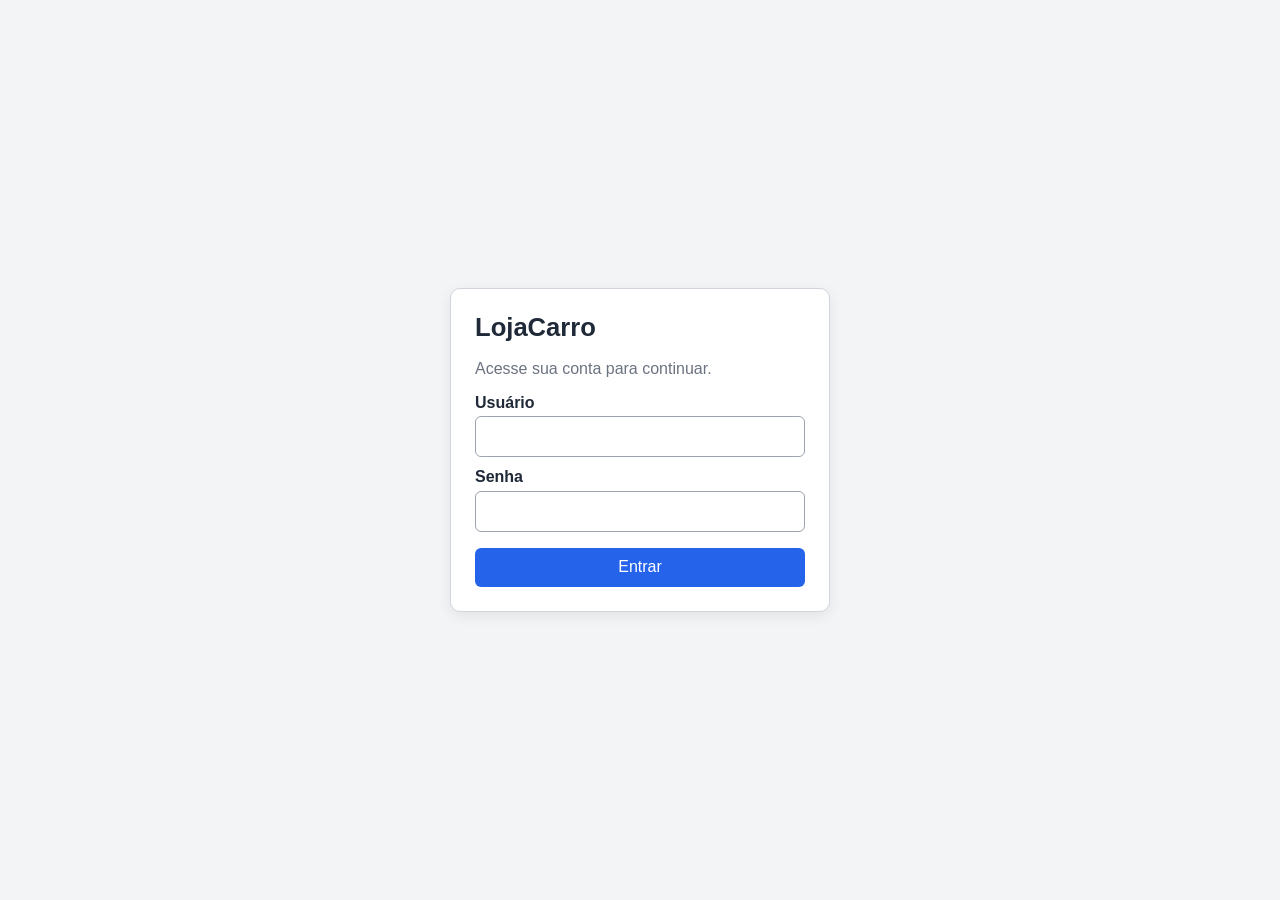
==== src/main/resources/static/index.html @ ffec4c3b "autenticacao e controle de usuarios" ====
<!DOCTYPE html>
<html lang="pt-BR">
<head>
    <meta charset="UTF-8">
    <meta name="viewport" content="width=device-width, initial-scale=1.0">
    <title>Painel - LojaCarro</title>
    <link rel="stylesheet" href="css/styles.css">
</head>
<body>
<header class="topbar">
    <div>
        <strong>LojaCarro</strong>
        <span id="user-summary" class="muted"></span>
    </div>
    <button id="logout-button" class="secondary" type="button">Sair</button>
</header>

<main class="container">
    <div id="app-message" class="message" role="alert" aria-live="polite"></div>

    <section>
        <div class="section-heading">
            <h1>Carros</h1>
            <button id="refresh-cars" class="secondary" type="button">Atualizar</button>
        </div>
        <div id="car-form-section" class="panel hidden">
            <h2 id="car-form-title">Cadastrar carro</h2>
            <form id="car-form" class="form-grid">
                <input id="car-id" type="hidden">
                <div>
                    <label for="car-modelo">Modelo</label>
                    <input id="car-modelo" required maxlength="80">
                </div>
                <div>
                    <label for="car-ano">Ano</label>
                    <input id="car-ano" type="number" min="1886" max="2200" required>
                </div>
                <div>
                    <label for="car-preco">Preço</label>
                    <input id="car-preco" type="number" min="0" step="0.01" required>
                </div>
                <div class="form-actions">
                    <button type="submit">Salvar carro</button>
                    <button id="cancel-car" class="secondary" type="button">Cancelar</button>
                </div>
            </form>
        </div>
        <div class="table-wrapper">
            <table>
                <thead><tr><th>Modelo</th><th>Ano</th><th>Preço</th><th>Ações</th></tr></thead>
                <tbody id="cars-body"></tbody>
            </table>
        </div>
    </section>

    <section id="client-section" class="hidden">
        <div class="section-heading">
            <h1>Clientes</h1>
            <button id="refresh-clients" class="secondary" type="button">Atualizar</button>
        </div>
        <div class="panel">
            <h2 id="client-form-title">Cadastrar cliente</h2>
            <form id="client-form" class="form-grid">
                <input id="client-id" type="hidden">
                <div>
                    <label for="client-name">Nome</label>
                    <input id="client-name" required maxlength="120">
                </div>
                <div>
                    <label for="client-username">Usuário</label>
                    <input id="client-username" required maxlength="80">
                </div>
                <div>
                    <label for="client-password">Senha</label>
                    <input id="client-password" type="password" minlength="6" autocomplete="new-password">
                    <small>Obrigatória no cadastro; vazia na edição preserva a atual.</small>
                </div>
                <div class="form-actions">
                    <button type="submit">Salvar cliente</button>
                    <button id="cancel-client" class="secondary" type="button">Cancelar</button>
                </div>
            </form>
        </div>
        <div class="table-wrapper">
            <table>
                <thead><tr><th>Nome</th><th>Usuário</th><th>Perfil</th><th>Ações</th></tr></thead>
                <tbody id="clients-body"></tbody>
            </table>
        </div>
    </section>

    <section id="user-section" class="hidden">
        <div class="section-heading">
            <h1>Usuários</h1>
            <button id="refresh-users" class="secondary" type="button">Atualizar</button>
        </div>
        <div class="panel">
            <h2 id="user-form-title">Cadastrar usuário</h2>
            <form id="user-form" class="form-grid">
                <input id="user-id" type="hidden">
                <div>
                    <label for="user-name">Nome</label>
                    <input id="user-name" required maxlength="120">
                </div>
                <div>
                    <label for="user-username">Usuário</label>
                    <input id="user-username" required maxlength="80">
                </div>
                <div>
                    <label for="user-password">Senha</label>
                    <input id="user-password" type="password" minlength="6" autocomplete="new-password">
                    <small>Obrigatória no cadastro; vazia na edição preserva a atual.</small>
                </div>
                <div>
                    <label for="user-profile">Perfil</label>
                    <select id="user-profile" required>
                        <option value="CLIENTE">CLIENTE</option>
                        <option value="VENDEDOR">VENDEDOR</option>
                        <option value="ADMINISTRADOR">ADMINISTRADOR</option>
                    </select>
                </div>
                <div class="form-actions">
                    <button type="submit">Salvar usuário</button>
                    <button id="cancel-user" class="secondary" type="button">Cancelar</button>
                </div>
            </form>
        </div>
        <div class="table-wrapper">
            <table>
                <thead><tr><th>Nome</th><th>Usuário</th><th>Perfil</th><th>Ações</th></tr></thead>
                <tbody id="users-body"></tbody>
            </table>
        </div>
    </section>
</main>
<script src="js/app.js"></script>
</body>
</html>
---- src/main/resources/static/css/styles.css ----
:root {
    color-scheme: light;
    font-family: Arial, sans-serif;
    color: #1f2937;
    background: #f3f4f6;
}

* { box-sizing: border-box; }

body { margin: 0; }

.login-page { min-height: 100vh; display: grid; place-items: center; padding: 1rem; }
.login-card, .panel { background: #fff; border: 1px solid #d1d5db; border-radius: 10px; padding: 1.5rem; box-shadow: 0 4px 14px #00000012; }
.login-card { width: min(100%, 380px); }
h1, h2 { margin-top: 0; }
h1 { font-size: 1.6rem; }
h2 { font-size: 1.15rem; }
.muted, small { color: #6b7280; }
.message { min-height: 1.5rem; margin: .75rem 0; padding: .65rem; border-radius: 6px; }
.message:empty { display: none; }
.message.error { background: #fee2e2; color: #991b1b; }
.message.success { background: #dcfce7; color: #166534; }
label { display: block; font-weight: 600; margin: .7rem 0 .3rem; }
input, select, button { font: inherit; }
input, select { width: 100%; padding: .65rem; border: 1px solid #9ca3af; border-radius: 6px; background: #fff; }
button { border: 0; border-radius: 6px; padding: .65rem 1rem; background: #2563eb; color: #fff; cursor: pointer; }
button:hover { background: #1d4ed8; }
button.secondary { background: #6b7280; }
button.danger { background: #dc2626; }
.login-card button { width: 100%; margin-top: 1rem; }
.topbar { display: flex; justify-content: space-between; align-items: center; gap: 1rem; padding: 1rem max(1rem, calc((100% - 1100px) / 2)); background: #111827; color: #fff; }
.topbar .muted { color: #d1d5db; margin-left: .75rem; }
.container { width: min(100% - 2rem, 1100px); margin: 2rem auto; }
section { margin-bottom: 2rem; }
.section-heading { display: flex; justify-content: space-between; align-items: center; gap: 1rem; }
.form-grid { display: grid; grid-template-columns: repeat(auto-fit, minmax(190px, 1fr)); gap: .5rem 1rem; align-items: end; }
.form-actions { display: flex; gap: .5rem; align-items: end; padding-bottom: .1rem; }
.table-wrapper { overflow-x: auto; margin-top: 1rem; background: #fff; border-radius: 8px; }
table { border-collapse: collapse; width: 100%; }
th, td { text-align: left; border-bottom: 1px solid #e5e7eb; padding: .75rem; white-space: nowrap; }
th { background: #e5e7eb; }
td button { margin-right: .35rem; padding: .45rem .7rem; }
.hidden { display: none !important; }

@media (max-width: 600px) {
    .topbar { align-items: flex-start; }
    .topbar .muted { display: block; margin: .25rem 0 0; }
    .form-actions { grid-column: 1 / -1; }
}
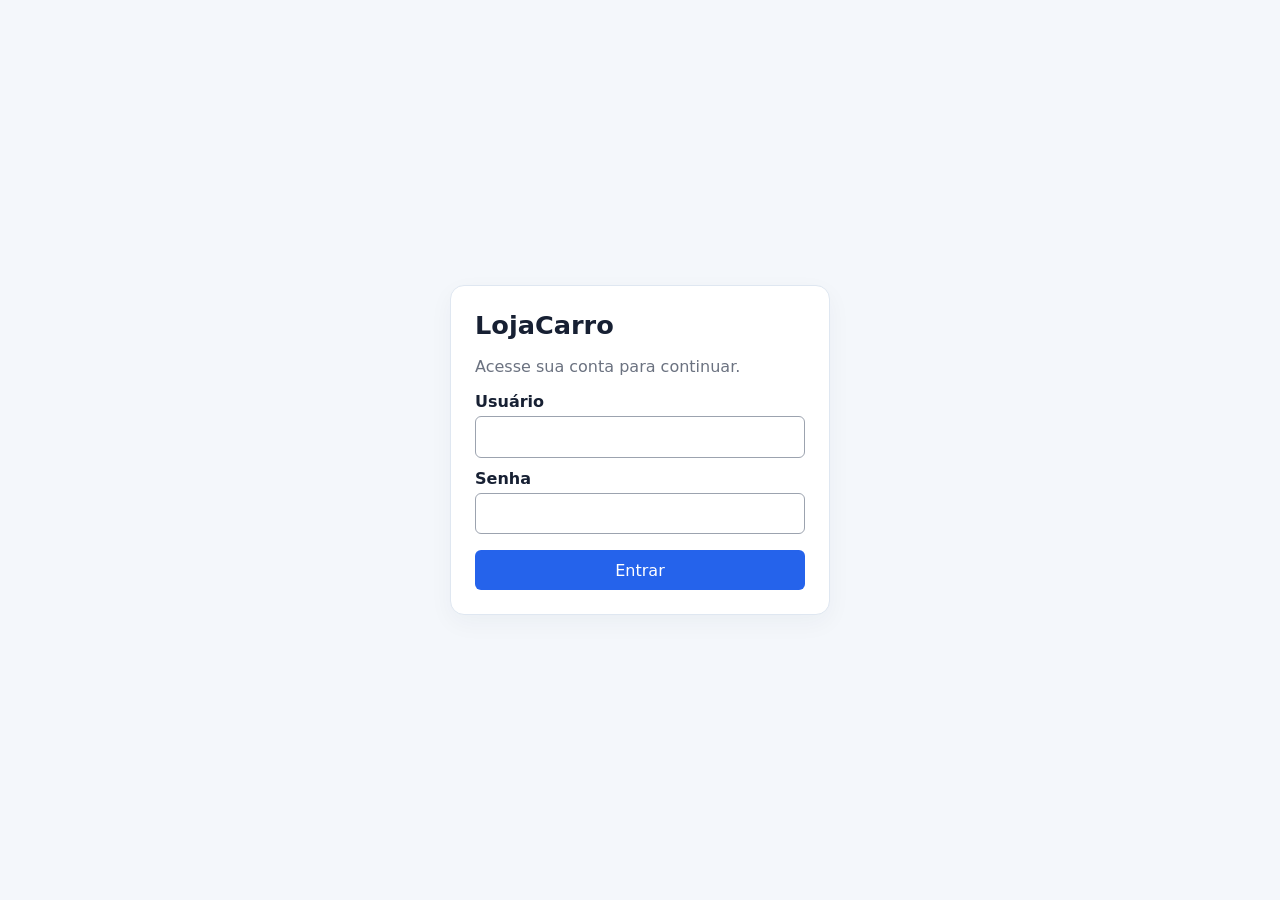
==== commit 69f5f361: "Modulariza painel e corrige validacao de carros" ====
--- a/src/main/resources/static/index.html
+++ b/src/main/resources/static/index.html
@@ -7,21 +7,54 @@
     <link rel="stylesheet" href="css/styles.css">
 </head>
 <body>
-<header class="topbar">
-    <div>
-        <strong>LojaCarro</strong>
-        <span id="user-summary" class="muted"></span>
-    </div>
-    <button id="logout-button" class="secondary" type="button">Sair</button>
-</header>
-
-<main class="container">
-    <div id="app-message" class="message" role="alert" aria-live="polite"></div>
-
-    <section>
-        <div class="section-heading">
-            <h1>Carros</h1>
-            <button id="refresh-cars" class="secondary" type="button">Atualizar</button>
+<div class="app-shell">
+    <aside id="sidebar" class="sidebar">
+        <div class="brand"><span class="brand-mark">LC</span><span>LojaCarro</span></div>
+        <nav class="sidebar-nav" aria-label="Módulos do sistema">
+            <button class="nav-item active" type="button" data-module="cars">
+                <span aria-hidden="true">🚗</span><span>Lista de carros</span>
+            </button>
+            <button id="users-nav" class="nav-item hidden" type="button" data-module="users">
+                <span aria-hidden="true">👥</span><span>Usuários</span>
+            </button>
+            <button id="audits-nav" class="nav-item hidden" type="button" data-module="audits">
+                <span aria-hidden="true">📋</span><span>Logs</span>
+            </button>
+        </nav>
+        <div class="sidebar-user">
+            <strong id="sidebar-user-name"></strong>
+            <span id="sidebar-user-profile"></span>
+        </div>
+    </aside>
+
+    <div id="sidebar-overlay" class="sidebar-overlay"></div>
+
+    <div class="workspace">
+        <header class="topbar">
+            <button id="menu-button" class="icon-button" type="button" aria-label="Abrir menu" aria-expanded="false">☰</button>
+            <div>
+                <h1 id="page-title">Lista de carros</h1>
+                <p id="page-subtitle">Consulte e gerencie os veículos da loja.</p>
+            </div>
+            <div class="topbar-actions">
+                <span id="user-summary"></span>
+                <button id="logout-button" class="secondary" type="button">Sair</button>
+            </div>
+        </header>
+
+        <main class="container">
+            <div id="app-message" class="message" role="alert" aria-live="polite"></div>
+
+    <section id="cars-section" class="module-section">
+        <div class="section-heading">
+            <div>
+                <h2>Veículos cadastrados</h2>
+                <p class="muted">Visualize os modelos disponíveis e seus dados.</p>
+            </div>
+            <div class="heading-actions">
+                <button id="new-car" class="hidden" type="button">+ Novo carro</button>
+                <button id="refresh-cars" class="secondary" type="button">Atualizar</button>
+            </div>
         </div>
         <div id="car-form-section" class="panel hidden">
             <h2 id="car-form-title">Cadastrar carro</h2>
@@ -29,7 +62,7 @@
                 <input id="car-id" type="hidden">
                 <div>
                     <label for="car-modelo">Modelo</label>
-                    <input id="car-modelo" required maxlength="80">
+                    <input id="car-modelo" required>
                 </div>
                 <div>
                     <label for="car-ano">Ano</label>
@@ -53,9 +86,10 @@
         </div>
     </section>
 
-    <section id="client-section" class="hidden">
-        <div class="section-heading">
-            <h1>Clientes</h1>
+    <section id="users-section" class="module-section hidden">
+        <div id="client-section" class="hidden">
+        <div class="section-heading">
+            <div><h2>Clientes</h2><p class="muted">Cadastre e atualize os clientes da loja.</p></div>
             <button id="refresh-clients" class="secondary" type="button">Atualizar</button>
         </div>
         <div class="panel">
@@ -87,11 +121,11 @@
                 <tbody id="clients-body"></tbody>
             </table>
         </div>
-    </section>
-
-    <section id="user-section" class="hidden">
-        <div class="section-heading">
-            <h1>Usuários</h1>
+        </div>
+
+        <div id="user-section" class="hidden">
+        <div class="section-heading">
+            <div><h2>Usuários</h2><p class="muted">Gerencie clientes, vendedores e administradores.</p></div>
             <button id="refresh-users" class="secondary" type="button">Atualizar</button>
         </div>
         <div class="panel">
@@ -131,8 +165,85 @@
                 <tbody id="users-body"></tbody>
             </table>
         </div>
+        </div>
     </section>
-</main>
+
+    <section id="audits-section" class="module-section hidden">
+        <div class="section-heading">
+            <div><h2>Logs de auditoria</h2><p class="muted">Acompanhe as operações realizadas no sistema.</p></div>
+            <button id="refresh-audits" class="secondary" type="button">Atualizar</button>
+        </div>
+        <div class="panel">
+            <form id="audit-filter-form" class="form-grid">
+                <div>
+                    <label for="audit-user">Usuário</label>
+                    <input id="audit-user" maxlength="80">
+                </div>
+                <div>
+                    <label for="audit-action">Ação</label>
+                    <select id="audit-action">
+                        <option value="">Todas</option>
+                        <option>LOGIN_SUCESSO</option>
+                        <option>LOGIN_FALHA</option>
+                        <option>LOGOUT</option>
+                        <option>CONSULTAR</option>
+                        <option>LISTAR</option>
+                        <option>CRIAR</option>
+                        <option>EDITAR</option>
+                        <option>EXCLUIR</option>
+                        <option>ACESSO_NEGADO</option>
+                        <option>ERRO</option>
+                    </select>
+                </div>
+                <div>
+                    <label for="audit-resource">Recurso</label>
+                    <select id="audit-resource">
+                        <option value="">Todos</option>
+                        <option>CARRO</option>
+                        <option>USUARIO</option>
+                        <option>AUTENTICACAO</option>
+                        <option>AUTORIZACAO</option>
+                        <option>AUDITORIA</option>
+                        <option>REQUISICAO</option>
+                    </select>
+                </div>
+                <div>
+                    <label for="audit-result">Resultado</label>
+                    <select id="audit-result">
+                        <option value="">Todos</option>
+                        <option>SUCESSO</option>
+                        <option>ERRO</option>
+                        <option>NEGADO</option>
+                    </select>
+                </div>
+                <div>
+                    <label for="audit-start">Data inicial</label>
+                    <input id="audit-start" type="date">
+                </div>
+                <div>
+                    <label for="audit-end">Data final</label>
+                    <input id="audit-end" type="date">
+                </div>
+                <div class="form-actions">
+                    <button type="submit">Filtrar</button>
+                </div>
+            </form>
+        </div>
+        <div class="table-wrapper">
+            <table>
+                <thead><tr><th>Data e hora</th><th>Usuário</th><th>Perfil</th><th>Ação</th><th>Recurso</th><th>Resultado</th><th>IP</th><th>Detalhes</th></tr></thead>
+                <tbody id="audits-body"></tbody>
+            </table>
+        </div>
+        <div class="section-heading audit-pagination">
+            <button id="audit-previous" class="secondary" type="button">Anterior</button>
+            <span id="audit-page-info" class="muted"></span>
+            <button id="audit-next" class="secondary" type="button">Próxima</button>
+        </div>
+    </section>
+        </main>
+    </div>
+</div>
 <script src="js/app.js"></script>
 </body>
 </html>
--- a/src/main/resources/static/css/styles.css
+++ b/src/main/resources/static/css/styles.css
@@ -1,16 +1,11 @@
-:root {
-    color-scheme: light;
-    font-family: Arial, sans-serif;
-    color: #1f2937;
-    background: #f3f4f6;
-}
+:root { color-scheme: light; font-family: Inter, ui-sans-serif, system-ui, -apple-system, BlinkMacSystemFont, "Segoe UI", sans-serif; color: #172033; background: #f4f7fb; }
 
 * { box-sizing: border-box; }
 
-body { margin: 0; }
+body { margin: 0; background: #f4f7fb; }
 
 .login-page { min-height: 100vh; display: grid; place-items: center; padding: 1rem; }
-.login-card, .panel { background: #fff; border: 1px solid #d1d5db; border-radius: 10px; padding: 1.5rem; box-shadow: 0 4px 14px #00000012; }
+.login-card, .panel { background: #fff; border: 1px solid #dfe7f1; border-radius: 14px; padding: 1.5rem; box-shadow: 0 8px 24px #0f27480b; }
 .login-card { width: min(100%, 380px); }
 h1, h2 { margin-top: 0; }
 h1 { font-size: 1.6rem; }
@@ -27,23 +22,58 @@
 button:hover { background: #1d4ed8; }
 button.secondary { background: #6b7280; }
 button.danger { background: #dc2626; }
+button:disabled { opacity: .55; cursor: not-allowed; }
 .login-card button { width: 100%; margin-top: 1rem; }
-.topbar { display: flex; justify-content: space-between; align-items: center; gap: 1rem; padding: 1rem max(1rem, calc((100% - 1100px) / 2)); background: #111827; color: #fff; }
-.topbar .muted { color: #d1d5db; margin-left: .75rem; }
-.container { width: min(100% - 2rem, 1100px); margin: 2rem auto; }
-section { margin-bottom: 2rem; }
+.app-shell { min-height: 100vh; display: flex; }
+.sidebar { position: fixed; inset: 0 auto 0 0; z-index: 30; width: 260px; display: flex; flex-direction: column; padding: 1.4rem 1rem; background: #101d35; color: #fff; }
+.brand { display: flex; align-items: center; gap: .75rem; padding: 0 .45rem 1.6rem; font-size: 1.2rem; font-weight: 750; }
+.brand-mark { display: grid; place-items: center; width: 38px; height: 38px; border-radius: 11px; background: #2f74e7; font-size: .85rem; letter-spacing: .04em; }
+.sidebar-nav { display: grid; gap: .45rem; }
+.nav-item { display: flex; align-items: center; gap: .8rem; width: 100%; padding: .85rem 1rem; background: transparent; color: #b9c7dc; text-align: left; border-radius: 9px; }
+.nav-item:hover { background: #1a2d4d; color: #fff; }
+.nav-item.active { background: #2768d7; color: #fff; }
+.sidebar-user { margin-top: auto; display: grid; gap: .2rem; padding: 1rem .75rem 0; border-top: 1px solid #2a3a55; }
+.sidebar-user span { color: #94a6c2; font-size: .78rem; }
+.workspace { min-width: 0; flex: 1; margin-left: 260px; }
+.topbar { min-height: 86px; display: flex; align-items: center; gap: 1rem; padding: 1.1rem 2rem; background: #fff; border-bottom: 1px solid #e1e8f2; }
+.topbar h1 { margin: 0; font-size: 1.45rem; }
+.topbar p { margin: .25rem 0 0; color: #718096; font-size: .9rem; }
+.topbar-actions { margin-left: auto; display: flex; align-items: center; gap: 1rem; }
+#user-summary { color: #526076; font-size: .9rem; }
+.icon-button { display: none; padding: .5rem .65rem; background: #edf2f8; color: #172033; }
+.container { width: min(100% - 3rem, 1280px); margin: 1.5rem auto 3rem; }
+.module-section { margin-bottom: 2rem; }
 .section-heading { display: flex; justify-content: space-between; align-items: center; gap: 1rem; }
+.section-heading h2 { margin-bottom: .25rem; }
+.section-heading p { margin: 0; }
+.heading-actions { display: flex; gap: .55rem; }
 .form-grid { display: grid; grid-template-columns: repeat(auto-fit, minmax(190px, 1fr)); gap: .5rem 1rem; align-items: end; }
 .form-actions { display: flex; gap: .5rem; align-items: end; padding-bottom: .1rem; }
-.table-wrapper { overflow-x: auto; margin-top: 1rem; background: #fff; border-radius: 8px; }
+.table-wrapper { overflow-x: auto; margin-top: 1rem; background: #fff; border: 1px solid #dfe7f1; border-radius: 12px; box-shadow: 0 5px 18px #0f274808; }
 table { border-collapse: collapse; width: 100%; }
 th, td { text-align: left; border-bottom: 1px solid #e5e7eb; padding: .75rem; white-space: nowrap; }
-th { background: #e5e7eb; }
+th { background: #eef3f9; color: #41516a; font-size: .8rem; text-transform: uppercase; letter-spacing: .03em; }
 td button { margin-right: .35rem; padding: .45rem .7rem; }
 .hidden { display: none !important; }
+.audit-pagination { margin-top: 1rem; }
+.sidebar-overlay { display: none; }
+
+@media (max-width: 850px) {
+    .sidebar { transform: translateX(-100%); transition: transform .2s ease; }
+    .sidebar.open { transform: translateX(0); }
+    .sidebar-overlay.visible { display: block; position: fixed; inset: 0; z-index: 20; background: #0712258c; }
+    .workspace { margin-left: 0; }
+    .icon-button { display: inline-flex; }
+    .topbar { padding: 1rem; }
+    #user-summary { display: none; }
+    .container { width: min(100% - 2rem, 1280px); }
+}
 
 @media (max-width: 600px) {
-    .topbar { align-items: flex-start; }
-    .topbar .muted { display: block; margin: .25rem 0 0; }
+    .topbar p { display: none; }
+    .topbar h1 { font-size: 1.15rem; }
+    .section-heading { align-items: flex-start; flex-direction: column; }
+    .heading-actions { width: 100%; }
+    .heading-actions button { flex: 1; }
     .form-actions { grid-column: 1 / -1; }
 }
